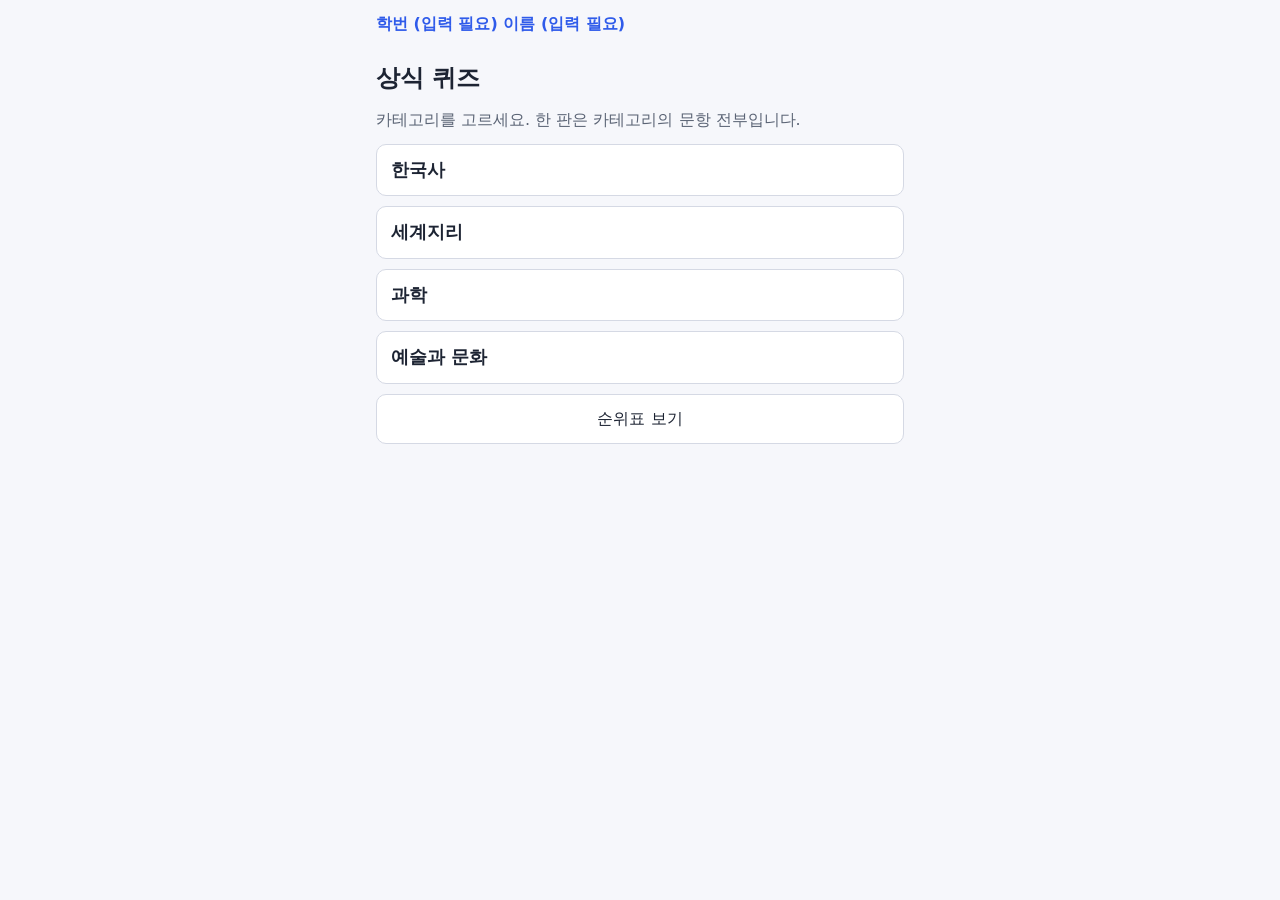
==== index.html @ dff3131c "chore: move app and docs to repo root; add CLAUDE.md and student badge slot - index.html, style.css," ====
<!doctype html>
<html lang="ko">
<head>
  <meta charset="utf-8">
  <meta name="viewport" content="width=device-width, initial-scale=1">
  <title>상식 퀴즈</title>
  <link rel="stylesheet" href="style.css">
</head>
<body>
  <header id="student-badge" class="student-badge"></header>
  <main>
    <section id="view-start">
      <h1>상식 퀴즈</h1>
      <p class="lead">카테고리를 고르세요. 한 판은 카테고리의 문항 전부입니다.</p>
      <p id="data-error" class="error" role="alert" hidden>문항 데이터를 불러올 수 없음</p>
      <div id="category-list" class="category-list">
        <button type="button" class="category-btn" data-category="한국사">한국사</button>
        <button type="button" class="category-btn" data-category="세계지리">세계지리</button>
        <button type="button" class="category-btn" data-category="과학">과학</button>
        <button type="button" class="category-btn" data-category="예술과 문화">예술과 문화</button>
      </div>
      <button type="button" id="leaderboard-btn" class="secondary">순위표 보기</button>
    </section>

    <section id="view-mode" hidden>
      <h1>모드 선택</h1>
      <p class="lead">카테고리: <strong id="mode-category-label"></strong>. 모드를 고르세요. 답을 고르면 바로 정답 여부와 한 줄 해설이 나와요.</p>
      <div class="mode-list">
        <button type="button" class="mode-btn" data-mode="practice">
          <strong>연습</strong>
          <span>시간 제한과 힌트 없이, 맞히면 1점. 틀린 문제만 다시 풀 수 있어요.</span>
          <span class="no-record-notice">순위표에 기록되지 않음</span>
        </button>
        <button type="button" class="mode-btn" data-mode="speed">
          <strong>스피드</strong>
          <span>문항마다 15초. 시간이 지나면 오답이에요.</span>
        </button>
        <button type="button" class="mode-btn" data-mode="hint">
          <strong>힌트</strong>
          <span>문항마다 힌트 1번으로 오답 보기 2개를 지워요. 힌트를 쓰고 맞히면 0.5점.</span>
        </button>
      </div>
      <button type="button" id="mode-back-btn" class="secondary">카테고리 다시 고르기</button>
    </section>

    <section id="view-question" hidden>
      <div class="status-row">
        <p id="mode-line" class="mode-line"></p>
        <p id="progress" class="progress" aria-live="polite"></p>
        <p id="live-score" class="live-score"></p>
        <p id="timer-box" class="timer-box" hidden>남은 시간 <span id="timer">15</span>초</p>
      </div>
      <h2 id="question-text" class="question"></h2>
      <div id="choices" class="choices"></div>
      <button type="button" id="hint-btn" class="hint-btn" hidden>힌트 (오답 2개 지우기)</button>
      <div id="feedback" class="feedback" aria-live="polite" hidden>
        <p id="result-label" class="result-label"></p>
        <p id="correct-answer" class="correct-answer"></p>
        <p id="explanation" class="explanation"></p>
        <p id="source" class="source"></p>
      </div>
      <button type="button" id="next-btn" class="primary" hidden>다음</button>
    </section>

    <section id="view-result" hidden>
      <h2>결과</h2>
      <p id="score" class="score"></p>
      <p id="result-notice" class="no-record-notice" hidden>순위표에 기록되지 않음</p>
      <ol id="result-list" class="result-list" aria-label="문항별 결과"></ol>
      <p id="retry-summary" class="retry-summary" hidden></p>
      <div id="save-box" class="save-box" hidden>
        <label for="name-input">이름을 적고 기록을 저장하세요 (1~10자)</label>
        <div class="save-row">
          <input type="text" id="name-input" maxlength="10" autocomplete="off">
          <button type="button" id="save-btn">기록 저장</button>
        </div>
        <p id="save-notice" class="save-notice" role="status" hidden></p>
      </div>
      <button type="button" id="retry-btn" class="primary" hidden>틀린 문제 다시 풀기</button>
      <button type="button" id="again-btn" class="secondary">같은 모드 다시</button>
      <button type="button" id="home-btn" class="secondary">처음으로</button>
    </section>

    <section id="view-leaderboard" hidden>
      <h2>순위표</h2>
      <div class="tab-row" id="lb-mode-tabs">
        <button type="button" class="lb-mode-tab" data-mode="speed" aria-pressed="true">스피드</button>
        <button type="button" class="lb-mode-tab" data-mode="hint" aria-pressed="false">힌트</button>
      </div>
      <div class="tab-row" id="lb-category-tabs">
        <button type="button" class="lb-category-tab" data-category="한국사" aria-pressed="true">한국사</button>
        <button type="button" class="lb-category-tab" data-category="세계지리" aria-pressed="false">세계지리</button>
        <button type="button" class="lb-category-tab" data-category="과학" aria-pressed="false">과학</button>
        <button type="button" class="lb-category-tab" data-category="예술과 문화" aria-pressed="false">예술과 문화</button>
      </div>
      <ol id="lb-list" class="lb-list"></ol>
      <p id="lb-empty" class="lb-empty" hidden>아직 기록이 없어요</p>
      <button type="button" id="lb-back-btn" class="secondary">돌아가기</button>
    </section>
  </main>

  <script src="questions.js"></script>
  <script src="script.js"></script>
</body>
</html>
---- style.css ----
:root {
  --bg: #f6f7fb;
  --fg: #1d2433;
  --muted: #5b6475;
  --card: #ffffff;
  --line: #d5d9e4;
  --accent: #2f5bea;
  --accent-fg: #ffffff;
  --ok: #1b7f4b;
  --ok-bg: #e3f5ea;
  --bad: #b3261e;
  --bad-bg: #fbe7e5;
}

* { box-sizing: border-box; }
[hidden] { display: none !important; }

body {
  margin: 0;
  background: var(--bg);
  color: var(--fg);
  font-family: system-ui, -apple-system, "Segoe UI", "Noto Sans KR", sans-serif;
  line-height: 1.5;
}

main {
  max-width: 560px;
  margin: 0 auto;
  padding: 24px 16px 48px;
}

h1, h2 { margin: 0 0 12px; }
.lead { color: var(--muted); margin: 0 0 12px; }

.no-record-notice {
  display: inline-block;
  margin: 0 0 16px;
  padding: 4px 10px;
  border: 1px solid var(--line);
  border-radius: 999px;
  background: var(--card);
  color: var(--muted);
  font-size: 0.9rem;
}

.error { color: var(--bad); font-weight: 600; }

.category-list { display: grid; gap: 10px; }

button {
  font: inherit;
  cursor: pointer;
  border: 1px solid var(--line);
  border-radius: 10px;
  background: var(--card);
  color: var(--fg);
  padding: 12px 14px;
  text-align: left;
}
button:focus-visible { outline: 3px solid var(--accent); outline-offset: 2px; }
button:disabled { cursor: default; }

.category-btn { font-size: 1.1rem; font-weight: 600; }
.category-btn:disabled { opacity: 0.5; }

.progress { color: var(--muted); margin: 0 0 8px; font-weight: 600; }
.question { font-size: 1.2rem; line-height: 1.4; margin-bottom: 16px; overflow-wrap: anywhere; }

.choices { display: grid; gap: 10px; }
.choice-btn { display: flex; gap: 10px; align-items: baseline; width: 100%; overflow-wrap: anywhere; }
.choice-num { font-weight: 700; color: var(--muted); }
.choice-text { flex: 1; }
.mark { font-weight: 700; }
.choice-btn.correct { background: var(--ok-bg); border-color: var(--ok); color: var(--ok); }
.choice-btn.wrong { background: var(--bad-bg); border-color: var(--bad); color: var(--bad); }

.feedback {
  margin-top: 16px;
  padding: 12px 14px;
  background: var(--card);
  border: 1px solid var(--line);
  border-radius: 10px;
  overflow-wrap: anywhere;
}
.feedback p { margin: 0 0 6px; }
.result-label { font-weight: 700; font-size: 1.1rem; }
.result-label.ok { color: var(--ok); }
.result-label.bad { color: var(--bad); }
.source { color: var(--muted); font-size: 0.85rem; }
.source a { color: var(--accent); }

.primary {
  margin-top: 16px;
  background: var(--accent);
  color: var(--accent-fg);
  border-color: var(--accent);
  font-weight: 600;
  text-align: center;
  width: 100%;
}

.score { font-size: 2.4rem; font-weight: 800; margin: 8px 0 12px; }

.mode-list { display: grid; gap: 10px; }
.mode-btn { display: grid; gap: 4px; width: 100%; overflow-wrap: anywhere; }
.mode-btn strong { font-size: 1.1rem; }
.mode-btn .no-record-notice { margin: 4px 0 0; justify-self: start; }

.status-row { display: flex; justify-content: space-between; align-items: baseline; gap: 12px; }
.timer-box { margin: 0 0 8px; font-weight: 700; }
.timer-box #timer { font-size: 1.3rem; color: var(--accent); }

.hint-btn { margin-top: 12px; width: 100%; text-align: center; }
.hint-btn:disabled { opacity: 0.5; }

.retry-summary { font-weight: 600; margin: 0 0 8px; }
.secondary { margin-top: 10px; width: 100%; text-align: center; }

.save-box { margin: 12px 0; padding: 12px 14px; background: var(--card); border: 1px solid var(--line); border-radius: 10px; }
.save-box label { display: block; margin-bottom: 8px; font-weight: 600; }
.save-row { display: flex; gap: 8px; }
.save-row input { flex: 1; min-width: 0; font: inherit; padding: 10px 12px; border: 1px solid var(--line); border-radius: 10px; }
.save-row input:focus-visible { outline: 3px solid var(--accent); outline-offset: 2px; }
.save-row button { flex: none; }
.save-row button:disabled, .save-row input:disabled { opacity: 0.6; }
.save-notice { margin: 8px 0 0; font-weight: 600; }
.save-notice.error { color: var(--bad); }
.save-notice.ok { color: var(--ok); }

.tab-row { display: flex; flex-wrap: wrap; gap: 8px; margin-bottom: 10px; }
.tab-row button { padding: 8px 12px; text-align: center; }
.tab-row button[aria-pressed="true"] { background: var(--accent); color: var(--accent-fg); border-color: var(--accent); font-weight: 600; }

.lb-list { list-style: none; margin: 12px 0; padding: 0; display: grid; gap: 8px; }
.lb-row { display: grid; grid-template-columns: 2.2em 1fr auto auto; gap: 8px; align-items: baseline; padding: 10px 12px; background: var(--card); border: 1px solid var(--line); border-radius: 10px; }
.lb-name { overflow-wrap: anywhere; }
.lb-score { font-weight: 700; }
.lb-date { color: var(--muted); font-size: 0.85rem; }
.lb-empty { color: var(--muted); }

.status-row { flex-wrap: wrap; }
.mode-line { margin: 0 0 8px; font-weight: 700; flex: 1 1 100%; }
.live-score { margin: 0 0 8px; font-weight: 600; color: var(--muted); }

.result-list { list-style: none; margin: 12px 0; padding: 0; display: grid; gap: 6px; }
.result-item { display: grid; grid-template-columns: 2.4em 1fr; gap: 8px; padding: 8px 12px; background: var(--card); border: 1px solid var(--line); border-radius: 10px; overflow-wrap: anywhere; }
.result-item .badge { font-weight: 700; }
.result-item.ok .badge { color: var(--ok); }
.result-item.bad .badge { color: var(--bad); }
.result-item .detail { display: block; color: var(--muted); font-size: 0.9rem; }

.student-badge {
  max-width: 560px;
  margin: 0 auto;
  padding: 12px 16px 0;
  font-weight: 700;
  color: var(--accent);
  overflow-wrap: anywhere;
}
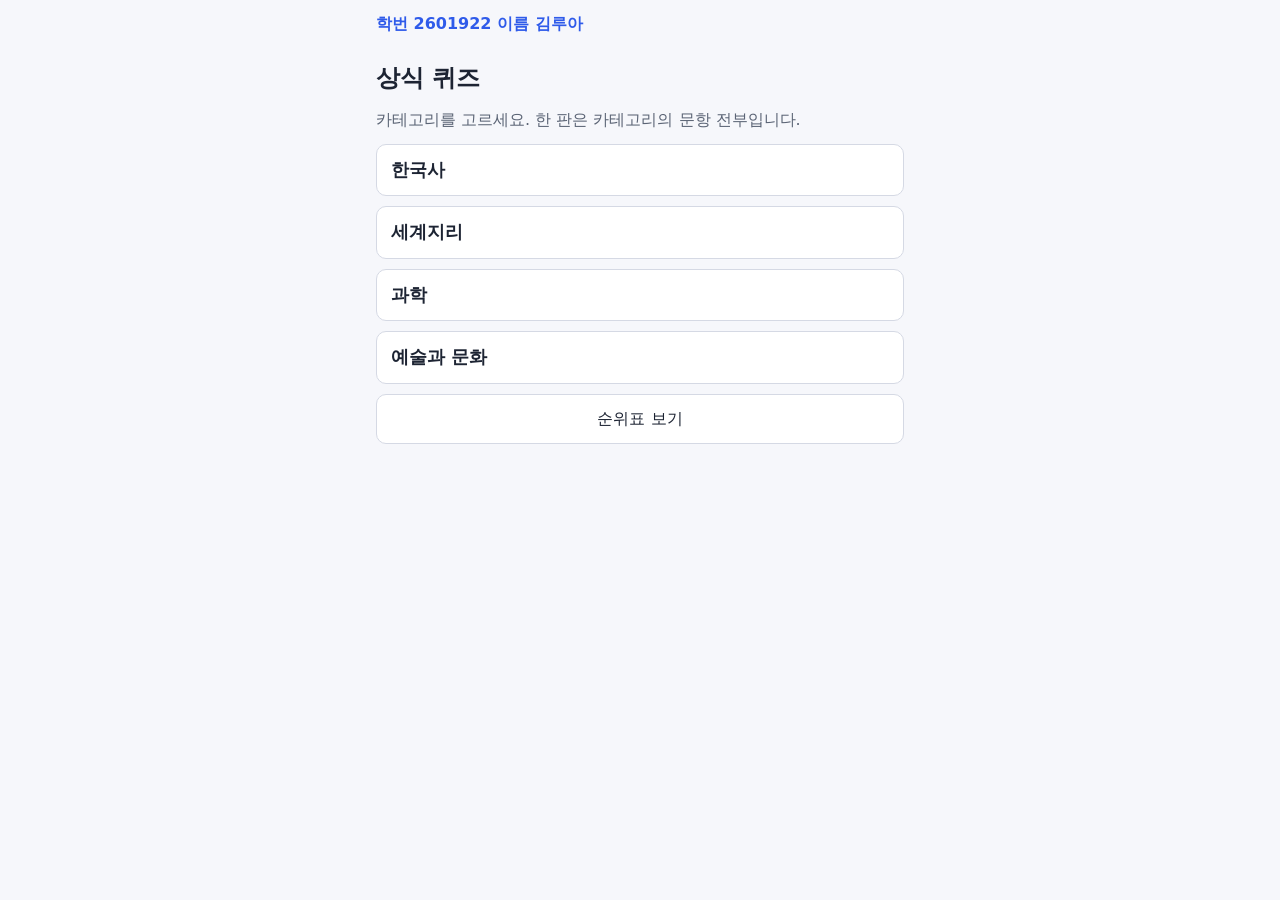
==== commit 25ae3832: "feat: align mode/speed/hint/result screens with class note 5.5.2 - mode screen title '<카테고리> · 모드를 고" ====
--- a/index.html
+++ b/index.html
@@ -3,6 +3,7 @@
 <head>
   <meta charset="utf-8">
   <meta name="viewport" content="width=device-width, initial-scale=1">
+  <link rel="icon" href="data:image/svg+xml,%3Csvg xmlns=%27http://www.w3.org/2000/svg%27 viewBox=%270 0 32 32%27%3E%3Crect width=%2732%27 height=%2732%27 rx=%276%27 fill=%27%232c55d6%27/%3E%3Ctext x=%2716%27 y=%2723%27 font-size=%2722%27 text-anchor=%27middle%27 fill=%27white%27 font-family=%27sans-serif%27%3E?%3C/text%3E%3C/svg%3E">
   <title>상식 퀴즈</title>
   <link rel="stylesheet" href="style.css">
 </head>
@@ -23,8 +24,8 @@
     </section>
 
     <section id="view-mode" hidden>
-      <h1>모드 선택</h1>
-      <p class="lead">카테고리: <strong id="mode-category-label"></strong>. 모드를 고르세요. 답을 고르면 바로 정답 여부와 한 줄 해설이 나와요.</p>
+      <h1><span id="mode-category-label"></span> · 모드를 고르세요</h1>
+      <p class="lead">답을 고르면 바로 정답 여부와 한 줄 해설이 나와요.</p>
       <div class="mode-list">
         <button type="button" class="mode-btn" data-mode="practice">
           <strong>연습</strong>
@@ -40,7 +41,7 @@
           <span>문항마다 힌트 1번으로 오답 보기 2개를 지워요. 힌트를 쓰고 맞히면 0.5점.</span>
         </button>
       </div>
-      <button type="button" id="mode-back-btn" class="secondary">카테고리 다시 고르기</button>
+      <button type="button" id="mode-back-btn" class="secondary">뒤로</button>
     </section>
 
     <section id="view-question" hidden>
--- a/style.css
+++ b/style.css
@@ -143,7 +143,7 @@
 .live-score { margin: 0 0 8px; font-weight: 600; color: var(--muted); }
 
 .result-list { list-style: none; margin: 12px 0; padding: 0; display: grid; gap: 6px; }
-.result-item { display: grid; grid-template-columns: 2.4em 1fr; gap: 8px; padding: 8px 12px; background: var(--card); border: 1px solid var(--line); border-radius: 10px; overflow-wrap: anywhere; }
+.result-item { display: grid; grid-template-columns: 7.5em 1fr; gap: 8px; padding: 8px 12px; background: var(--card); border: 1px solid var(--line); border-radius: 10px; overflow-wrap: anywhere; }
 .result-item .badge { font-weight: 700; }
 .result-item.ok .badge { color: var(--ok); }
 .result-item.bad .badge { color: var(--bad); }
@@ -157,3 +157,7 @@
   color: var(--accent);
   overflow-wrap: anywhere;
 }
+
+.timer-box.urgent #timer { color: var(--bad); }
+.choice-btn.struck { opacity: 0.45; }
+.choice-btn.struck .choice-text { text-decoration: line-through; }
